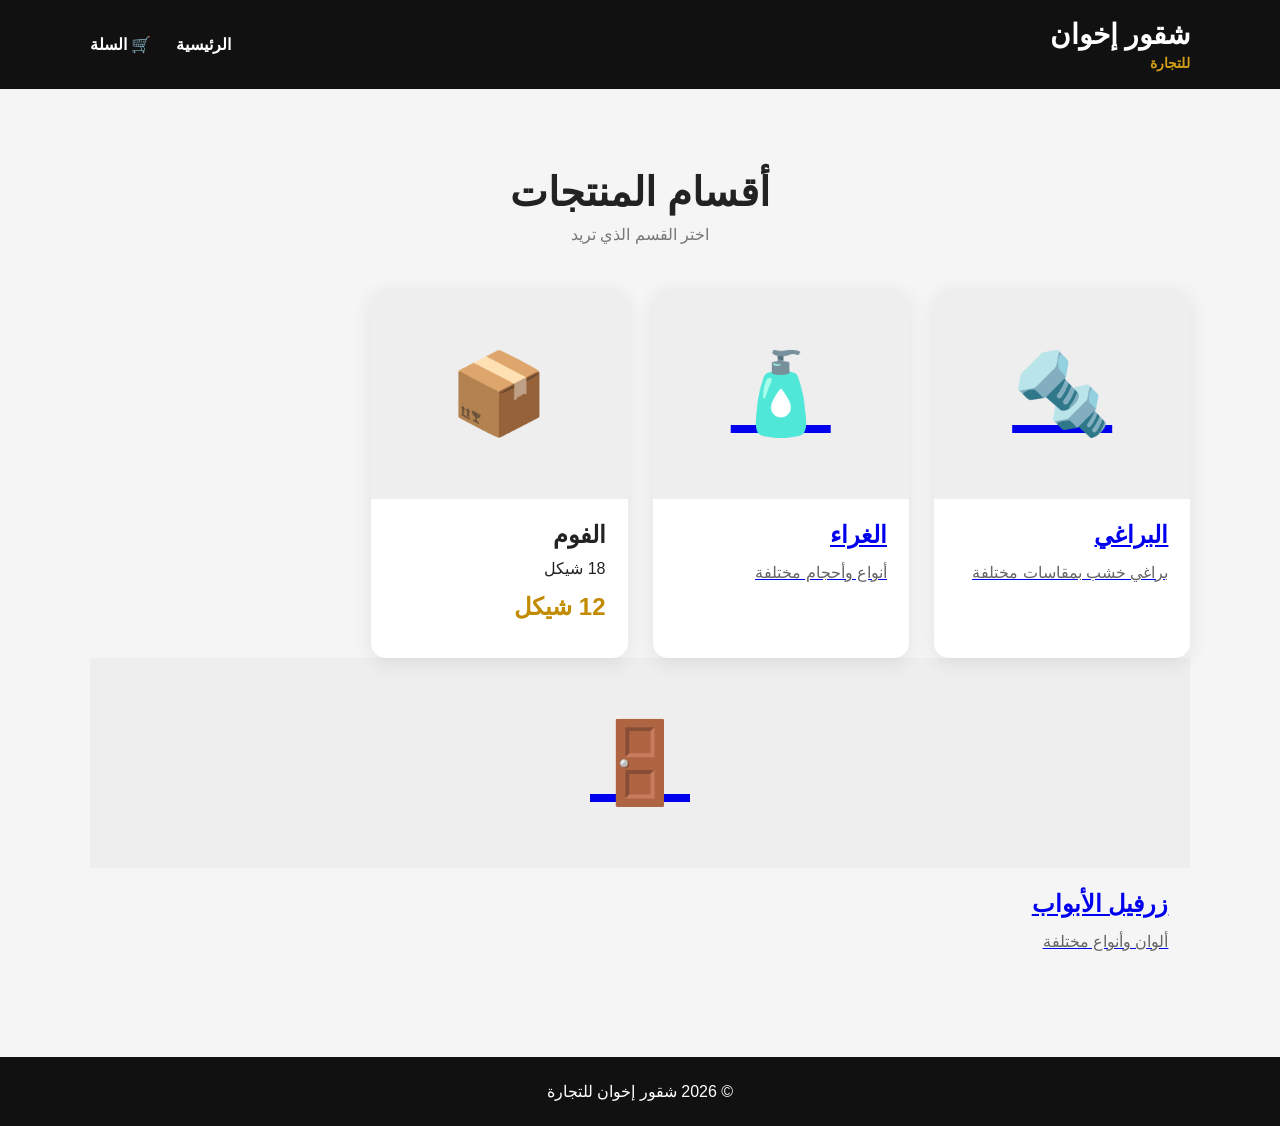
==== index.html @ 34f30102 "Add files via upload" ====
<!DOCTYPE html>
<html lang="ar" dir="rtl">

<head>

    <meta charset="UTF-8">

    <meta name="viewport" content="width=device-width, initial-scale=1.0">

    <title>شقور إخوان للتجارة</title>

    <link rel="stylesheet" href="style.css">

</head>

<body>

<header>

    <div class="logo">
        شقور إخوان
        <span>للتجارة</span>
    </div>

    <nav>

        <a href="index.html">الرئيسية</a>
        <a href="cart.html">
         🛒 السلة
        </a>
    </nav>

</header>


<section class="products">

    <div class="section-title">

        <h2>أقسام المنتجات</h2>

        <p>
            اختر القسم الذي تريد
        </p>

    </div>


    <div class="product-grid">


        <!-- البراغي -->

        <a href="wood-screws.html" class="product-card">

            <div class="product-image">
                🔩
            </div>

            <div class="product-info">

                <h3>البراغي</h3>

                <p>
                    براغي خشب بمقاسات مختلفة
                </p>

            </div>

        </a>


        <!-- الغراء -->

        <a href="glue.html" class="product-card">

            <div class="product-image">
                🧴
            </div>

            <div class="product-info">

                <h3>الغراء</h3>

                <p>
                    أنواع وأحجام مختلفة
                </p>

            </div>

        </a>


        <!-- الفوم -->

        <a class="product-card">

            <div class="product-image">
                📦
            </div>

            <div class="product-info">

                <h3>الفوم</h3>

    <div class="old-price">
    18 شيكل
</div>

<div class="price">
    12 شيكل
</div>
</div>

            </div>

        </div> 


        <!-- الزرفيل -->

        <a href="zarfel.html" class="product-card">

            <div class="product-image">
                🚪
            </div>

            <div class="product-info">

                <h3>زرفيل الأبواب</h3>

                <p>
                    ألوان وأنواع مختلفة
                </p>

            </div>

        </a>


    </div>

</section>


<footer>

    <p>
        © 2026 شقور إخوان للتجارة
    </p>

</footer>

</body>

</html>
---- style.css ----
* {
    margin: 0;
    padding: 0;
    box-sizing: border-box;
}

html {
    scroll-behavior: smooth;
}

body {
    font-family: Arial, sans-serif;
    background: #f5f5f5;
    color: #222;
}

/* الهيدر */

header {
    background: #111;
    color: white;
    padding: 18px 7%;
    display: flex;
    justify-content: space-between;
    align-items: center;
    position: sticky;
    top: 0;
    z-index: 1000;
}

.logo {
    font-size: 28px;
    font-weight: bold;
}

.logo span {
    display: block;
    color: #d4a017;
    font-size: 14px;
    margin-top: 4px;
}

nav {
    display: flex;
    gap: 25px;
}

nav a {
    color: white;
    text-decoration: none;
    font-weight: bold;
}

nav a:hover {
    color: #d4a017;
}

/* الواجهة الرئيسية */

.hero {
    min-height: 600px;
    padding: 80px 7%;
    display: flex;
    align-items: center;
    background:
        linear-gradient(rgba(0,0,0,.72), rgba(0,0,0,.72)),
        url("https://images.unsplash.com/photo-1504148455328-c376907d081c")
        center/cover;
}

.hero-content {
    max-width: 700px;
    color: white;
}

.hero small {
    color: #d4a017;
    font-size: 20px;
    font-weight: bold;
}

.hero h1 {
    font-size: 60px;
    margin: 20px 0;
    line-height: 1.2;
}

.hero h1 span {
    color: #d4a017;
}

.hero p {
    font-size: 20px;
    line-height: 1.8;
}

.main-button {
    display: inline-block;
    margin-top: 30px;
    padding: 15px 30px;
    background: #d4a017;
    color: white;
    text-decoration: none;
    border-radius: 8px;
    font-weight: bold;
}

/* المنتجات */

.products {
    padding: 80px 7%;
}

.section-title {
    text-align: center;
    margin-bottom: 45px;
}

.section-title h2 {
    font-size: 40px;
    margin-bottom: 10px;
}

.section-title p {
    color: #777;
}

.product-grid {
    display: grid;
    grid-template-columns: repeat(4, 1fr);
    gap: 25px;
}

.product-card {
    background: white;
    border-radius: 15px;
    overflow: hidden;
    box-shadow: 0 5px 20px rgba(0,0,0,.08);
    transition: .3s;
}

.product-card:hover {
    transform: translateY(-8px);
}

.product-image {
    height: 210px;
    display: flex;
    align-items: center;
    justify-content: center;
    background: #eee;
    font-size: 80px;
}

.product-info {
    padding: 22px;
}

.product-info h3 {
    font-size: 24px;
    margin-bottom: 10px;
}

.product-info p {
    color: #666;
    line-height: 1.7;
}

.price {
    font-size: 24px;
    font-weight: bold;
    color: #c28b00;
    margin: 15px 0;
}

.order-button {
    display: block;
    text-align: center;
    background: #111;
    color: white;
    padding: 12px;
    border-radius: 7px;
    text-decoration: none;
}

.order-button:hover {
    background: #d4a017;
}

/* قسم البراغي */

.screws {
    background: #111;
    color: white;
    padding: 80px 7%;
}

.screws .section-title p {
    color: #bbb;
}

.screw-boxes {
    display: grid;
    grid-template-columns: repeat(3, 1fr);
    gap: 25px;
}

.screw-box {
    background: #1d1d1d;
    border: 1px solid #333;
    padding: 30px;
    border-radius: 15px;
    text-align: center;
}

.screw-icon {
    font-size: 60px;
    margin-bottom: 15px;
}

.screw-box h3 {
    font-size: 25px;
    margin-bottom: 12px;
}

.screw-box p {
    color: #bbb;
    line-height: 1.7;
}

/* من نحن */

.about {
    padding: 80px 7%;
    text-align: center;
}

.about-content {
    max-width: 800px;
    margin: auto;
}

.about h2 {
    font-size: 40px;
    margin-bottom: 20px;
}

.about p {
    color: #666;
    font-size: 19px;
    line-height: 2;
}

/* التواصل */

.contact {
    background: #d4a017;
    padding: 70px 7%;
    text-align: center;
    color: white;
}

.contact h2 {
    font-size: 40px;
    margin-bottom: 20px;
}

.contact p {
    font-size: 20px;
    margin: 12px;
}

.whatsapp {
    display: inline-block;
    margin-top: 25px;
    padding: 15px 30px;
    background: #25D366;
    color: white;
    text-decoration: none;
    border-radius: 8px;
    font-weight: bold;
}

/* الفوتر */

footer {
    background: #111;
    color: white;
    text-align: center;
    padding: 25px;
}

/* الموبايل */

@media (max-width: 900px) {

    .product-grid {
        grid-template-columns: repeat(2, 1fr);
    }

    .screw-boxes {
        grid-template-columns: 1fr;
    }
}

@media (max-width: 650px) {

    header {
        flex-direction: column;
        gap: 18px;
    }

    nav {
        gap: 12px;
        flex-wrap: wrap;
        justify-content: center;
    }

    .hero {
        min-height: 500px;
    }

    .hero h1 {
        font-size: 42px;
    }

    .hero p {
        font-size: 17px;
    }

    .p.product-grid {
    display: grid;
    grid-template-columns: repeat(4, 1fr);
    gap: 25px;
}roduct-grid {
          

    .section-title h2,
    .about h2,
    .contact h2 {
        font-size: 32px;
    }
}.screw-box {
    text-decoration: none;
    color: white;
    cursor: pointer;
}

.screw-box:hover {
    transform: translateY(-5px);
    transition: 0.3s;
}.old-price {
    color: #999;
    text-decoration: line-through;
    margin-top: 18px;
}.product-card {
    text-decoration: none;
    color: inherit;
}

.product-card:hover {
    color: inherit; } } 
    /* اختيار الكمية */

.quantity-box {

    display: flex;

    align-items: center;

    gap: 10px;

    margin: 15px 0;

}


.quantity-box input {

    width: 70px;

    padding: 10px;

    border: 1px solid #ccc;

    border-radius: 6px;

    font-size: 16px;

    text-align: center;

}



/* زر إضافة للسلة */

.add-to-cart {

    width: 100%;

    border: none;

    background: #111;

    color: white;

    padding: 13px;

    border-radius: 7px;

    cursor: pointer;

    font-size: 16px;

}


.add-to-cart:hover {

    background: #d4a017;

}



/* السلة */

.cart {

    max-width: 900px;

    margin: 60px auto;

    padding: 30px;

    background: white;

    border-radius: 15px;

    box-shadow:
        0 5px 20px
        rgba(0,0,0,.08);

}


.cart h2 {

    margin-bottom: 25px;

}



/* المنتج داخل السلة */

.cart-item {

    display: flex;

    align-items: center;

    justify-content: space-between;

    gap: 15px;

    padding: 15px 0;

    border-bottom:
        1px solid #ddd;

}


.cart-product {

    display: flex;

    flex-direction: column;

    gap: 10px;

}


.cart-quantity {

    display: flex;

    align-items: center;

    gap: 10px;

}


.cart-quantity button {

    border: none;

    padding: 7px 11px;

    border-radius: 5px;

    cursor: pointer;

    font-size: 16px;

}



/* سعر المنتج */

.cart-price {

    font-weight: bold;

}



/* زر الحذف */

.remove-item {

    border: none;

    padding: 7px 12px;

    border-radius: 5px;

    cursor: pointer;

}



/* المجموع */

.cart-total {

    margin-top: 25px;

    font-size: 24px;

    font-weight: bold;

}



/* إرسال واتساب */

.send-order {

    width: 100%;

    margin-top: 20px;

    border: none;

    background: #25D366;

    color: white;

    padding: 15px;

    border-radius: 8px;

    font-size: 18px;

    font-weight: bold;

    cursor: pointer;

}
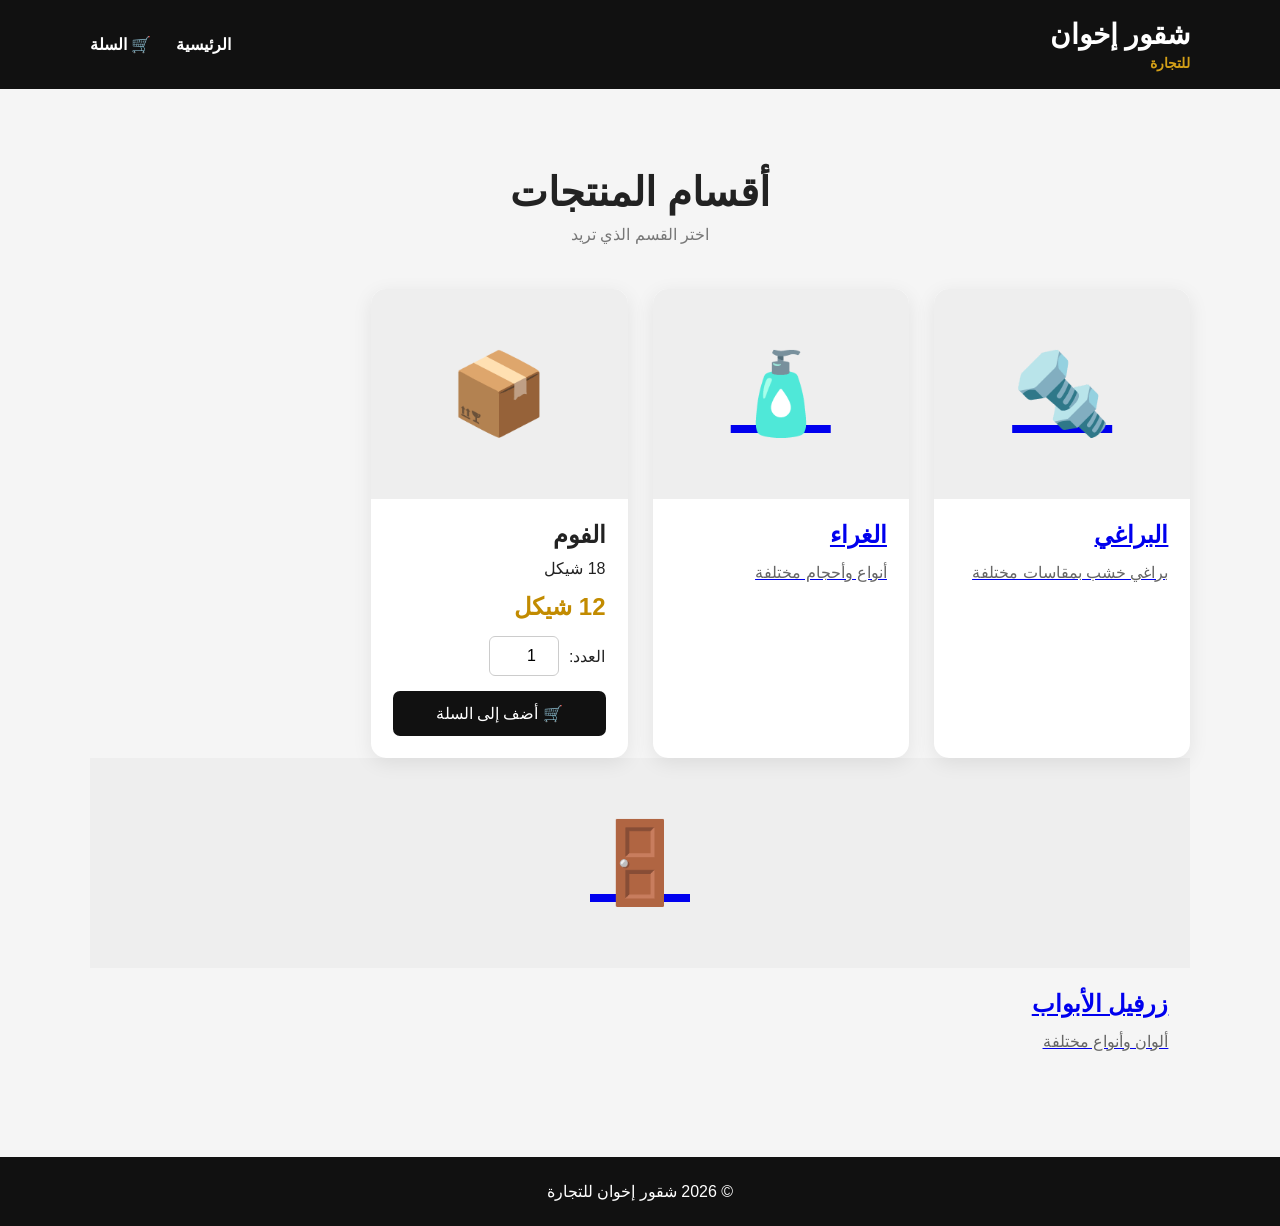
==== commit 8cebcb97: "Add files via upload" ====
--- a/index.html
+++ b/index.html
@@ -110,6 +110,32 @@
 <div class="price">
     12 شيكل
 </div>
+         <div class="quantity-box">
+
+    <label>
+        العدد:
+    </label>
+
+
+    <input
+        type="number"
+        min="1"
+        value="1"
+        class="quantity">
+
+
+</div>
+
+
+
+<button
+    class="add-to-cart"
+    data-name="فوم"
+    data-price="12">
+
+    🛒 أضف إلى السلة
+
+</button>
 </div>
 
             </div>
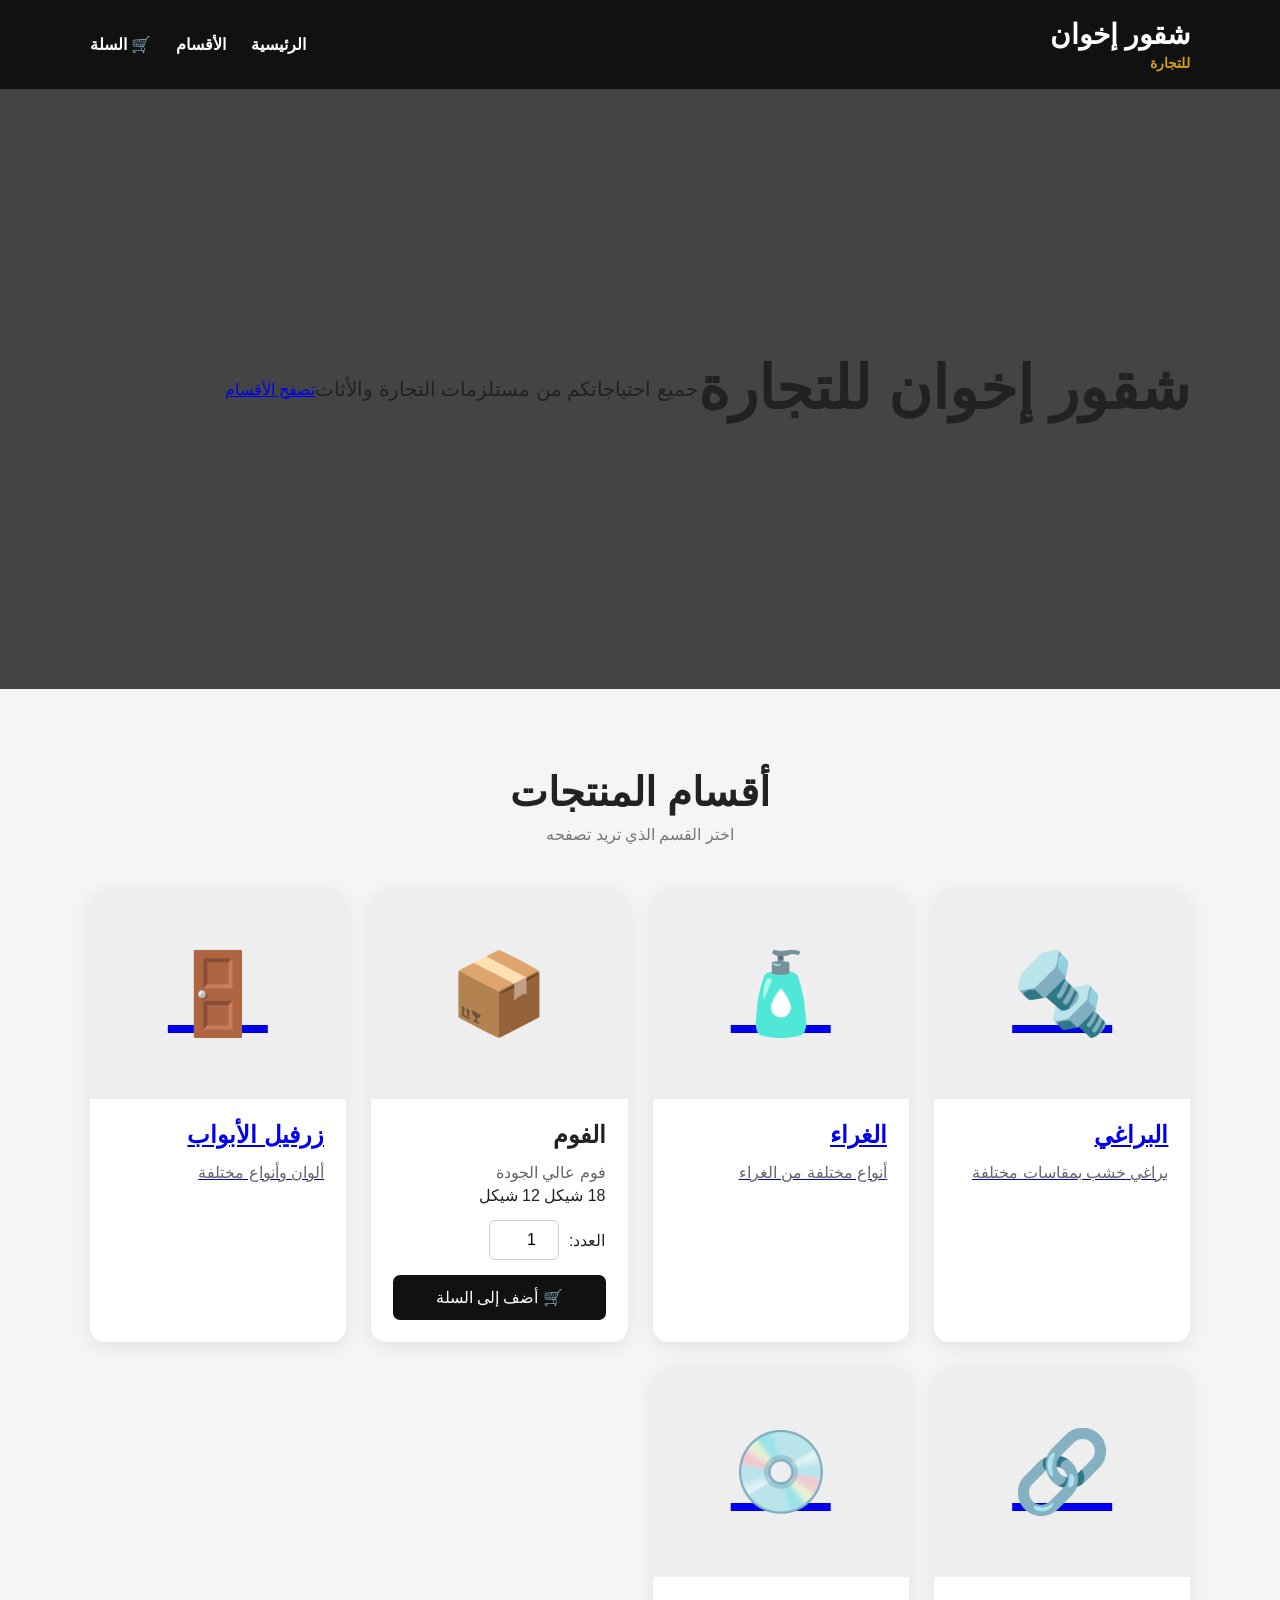
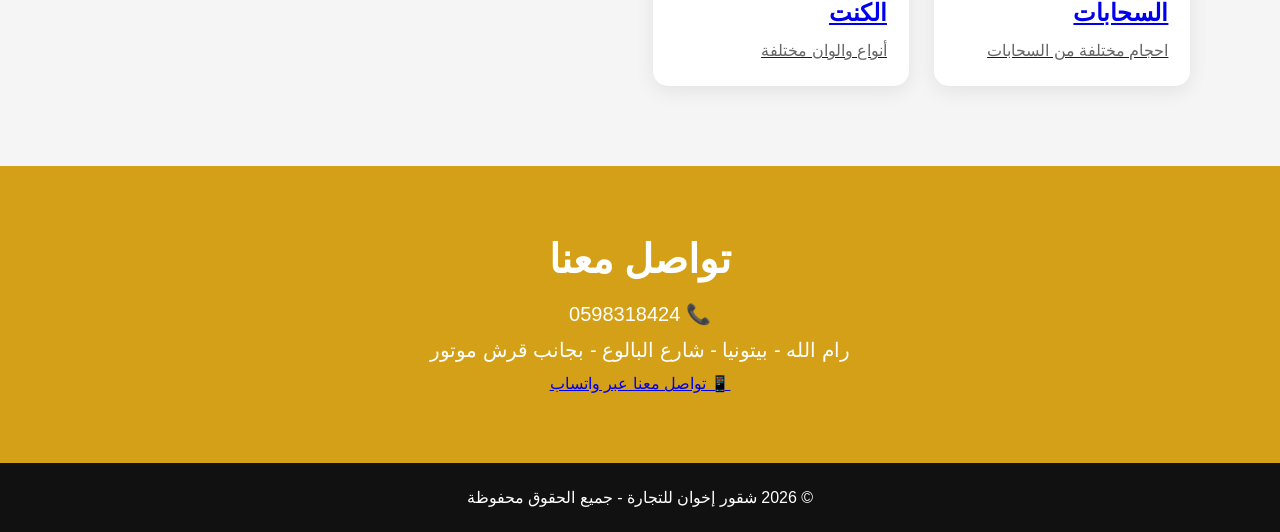
==== commit 2027787e: "Add files via upload" ====
--- a/index.html
+++ b/index.html
@@ -13,39 +13,85 @@
 
 </head>
 
+
 <body>
 
+
+<!-- رأس الموقع -->
+
 <header>
 
     <div class="logo">
+
         شقور إخوان
+
         <span>للتجارة</span>
+
     </div>
 
+
     <nav>
 
-        <a href="index.html">الرئيسية</a>
+        <a href="index.html">
+            الرئيسية
+        </a>
+
+        <a href="#products">
+            الأقسام
+        </a>
+
         <a href="cart.html">
-         🛒 السلة
-        </a>
+            🛒 السلة
+        </a>
+
     </nav>
 
+
 </header>
 
 
-<section class="products">
+
+<!-- العنوان الرئيسي -->
+
+<section class="hero">
+
+    <h1>
+        شقور إخوان للتجارة
+    </h1>
+
+    <p>
+        جميع احتياجاتكم من مستلزمات التجارة والأثاث
+    </p>
+
+    <a href="#products" class="hero-button">
+
+        تصفح الأقسام
+
+    </a>
+
+</section>
+
+
+
+<!-- الأقسام -->
+
+<section class="products" id="products">
+
 
     <div class="section-title">
 
-        <h2>أقسام المنتجات</h2>
+        <h2>
+            أقسام المنتجات
+        </h2>
 
         <p>
-            اختر القسم الذي تريد
+            اختر القسم الذي تريد تصفحه
         </p>
 
     </div>
 
 
+
     <div class="product-grid">
 
 
@@ -54,12 +100,17 @@
         <a href="wood-screws.html" class="product-card">
 
             <div class="product-image">
+
                 🔩
-            </div>
-
-            <div class="product-info">
-
-                <h3>البراغي</h3>
+
+            </div>
+
+
+            <div class="product-info">
+
+                <h3>
+                    البراغي
+                </h3>
 
                 <p>
                     براغي خشب بمقاسات مختلفة
@@ -70,90 +121,121 @@
         </a>
 
 
+
         <!-- الغراء -->
 
         <a href="glue.html" class="product-card">
 
             <div class="product-image">
+
                 🧴
-            </div>
-
-            <div class="product-info">
-
-                <h3>الغراء</h3>
-
-                <p>
-                    أنواع وأحجام مختلفة
-                </p>
-
-            </div>
-
-        </a>
+
+            </div>
+
+
+            <div class="product-info">
+
+                <h3>
+                    الغراء
+                </h3>
+
+                <p>
+                    أنواع مختلفة من الغراء
+                </p>
+
+            </div>
+
+        </a>
+
 
 
         <!-- الفوم -->
 
-        <a class="product-card">
-
-            <div class="product-image">
+        <div class="product-card foam-card">
+
+
+            <div class="product-image">
+
                 📦
-            </div>
-
-            <div class="product-info">
-
-                <h3>الفوم</h3>
-
-    <div class="old-price">
-    18 شيكل
-</div>
-
-<div class="price">
-    12 شيكل
-</div>
-         <div class="quantity-box">
-
-    <label>
-        العدد:
-    </label>
-
-
-    <input
-        type="number"
-        min="1"
-        value="1"
-        class="quantity">
-
-
-</div>
-
-
-
-<button
-    class="add-to-cart"
-    data-name="فوم"
-    data-price="12">
-
-    🛒 أضف إلى السلة
-
-</button>
-</div>
-
-            </div>
-
-        </div> 
-
-
-        <!-- الزرفيل -->
+
+            </div>
+
+
+            <div class="product-info">
+
+                <h3>
+                    الفوم
+                </h3>
+
+                <p>
+                    فوم عالي الجودة
+                </p>
+
+
+                <div class="foam-price">
+
+                    <span class="old-price">
+                        18 شيكل
+                    </span>
+
+
+                    <span class="new-price">
+                        12 شيكل
+                    </span>
+
+                </div>
+
+
+                <div class="quantity-box">
+
+                    <label>
+                        العدد:
+                    </label>
+
+
+                    <input
+                        type="number"
+                        min="1"
+                        value="1"
+                        class="quantity">
+
+
+                </div>
+
+
+                <button
+                    class="add-to-cart"
+                    data-name="فوم"
+                    data-price="12">
+
+                    🛒 أضف إلى السلة
+
+                </button>
+
+
+            </div>
+
+
+        </div>
+
+
+
+        <!-- زرفيل الأبواب -->
 
         <a href="zarfel.html" class="product-card">
 
             <div class="product-image">
+
                 🚪
-            </div>
-
-            <div class="product-info">
-
-                <h3>زرفيل الأبواب</h3>
+
+            </div>
+
+
+            <div class="product-info">
+
+                <h3>
+                    زرفيل الأبواب
+                </h3>
 
                 <p>
                     ألوان وأنواع مختلفة
@@ -164,19 +246,118 @@
         </a>
 
 
+
+        <!-- السحابات -->
+
+        <a href="zippers.html" class="product-card">
+
+            <div class="product-image">
+
+                🔗
+
+            </div>
+
+
+            <div class="product-info">
+
+                <h3>
+                    السحابات
+                </h3>
+
+                <p>
+                    احجام مختلفة من السحابات
+                </p>
+
+            </div>
+
+        </a>
+
+        <!-- الكنت -->
+
+        <a href="kant.html" class="product-card">
+
+         <div class="product-image">
+
+          💿
+
+          </div>
+
+         <div class="product-info">
+
+             <h3>
+            الكنت
+             </h3>
+
+            <p>
+              أنواع والوان مختلفة
+            </p>
+
+         </div>
+
+
+
     </div>
 
+</a>
+
 </section>
 
 
+
+<!-- التواصل -->
+
+<section class="contact">
+
+
+    <h2>
+        تواصل معنا
+    </h2>
+
+
+    <p>
+
+        📞 0598318424
+
+    </p>
+
+
+    <p>
+
+        رام الله - بيتونيا - شارع البالوع - بجانب قرش موتور
+
+    </p>
+
+
+    <a
+        href="https://wa.me/970598318424"
+        target="_blank"
+        class="whatsapp-button">
+
+        📱 تواصل معنا عبر واتساب
+
+    </a>
+
+
+</section>
+
+
+
+<!-- الفوتر -->
+
 <footer>
 
     <p>
-        © 2026 شقور إخوان للتجارة
+
+        © 2026 شقور إخوان للتجارة - جميع الحقوق محفوظة
+
     </p>
 
 </footer>
 
+
+<script src="script.js"></script>
+
+
 </body>
 
 </html>
--- a/style.css
+++ b/style.css
@@ -575,4 +575,19 @@
 
     cursor: pointer;
 
+}
+.kant-grid {
+    display: grid;
+    grid-template-columns: repeat(4, 1fr);
+    gap: 20px;
+    max-width: 1200px;
+    margin: auto;
+    padding: 20px;
+}
+@media (max-width: 768px) {
+
+    .kant-grid {
+        grid-template-columns: repeat(2, 1fr);
+    }
+
 }
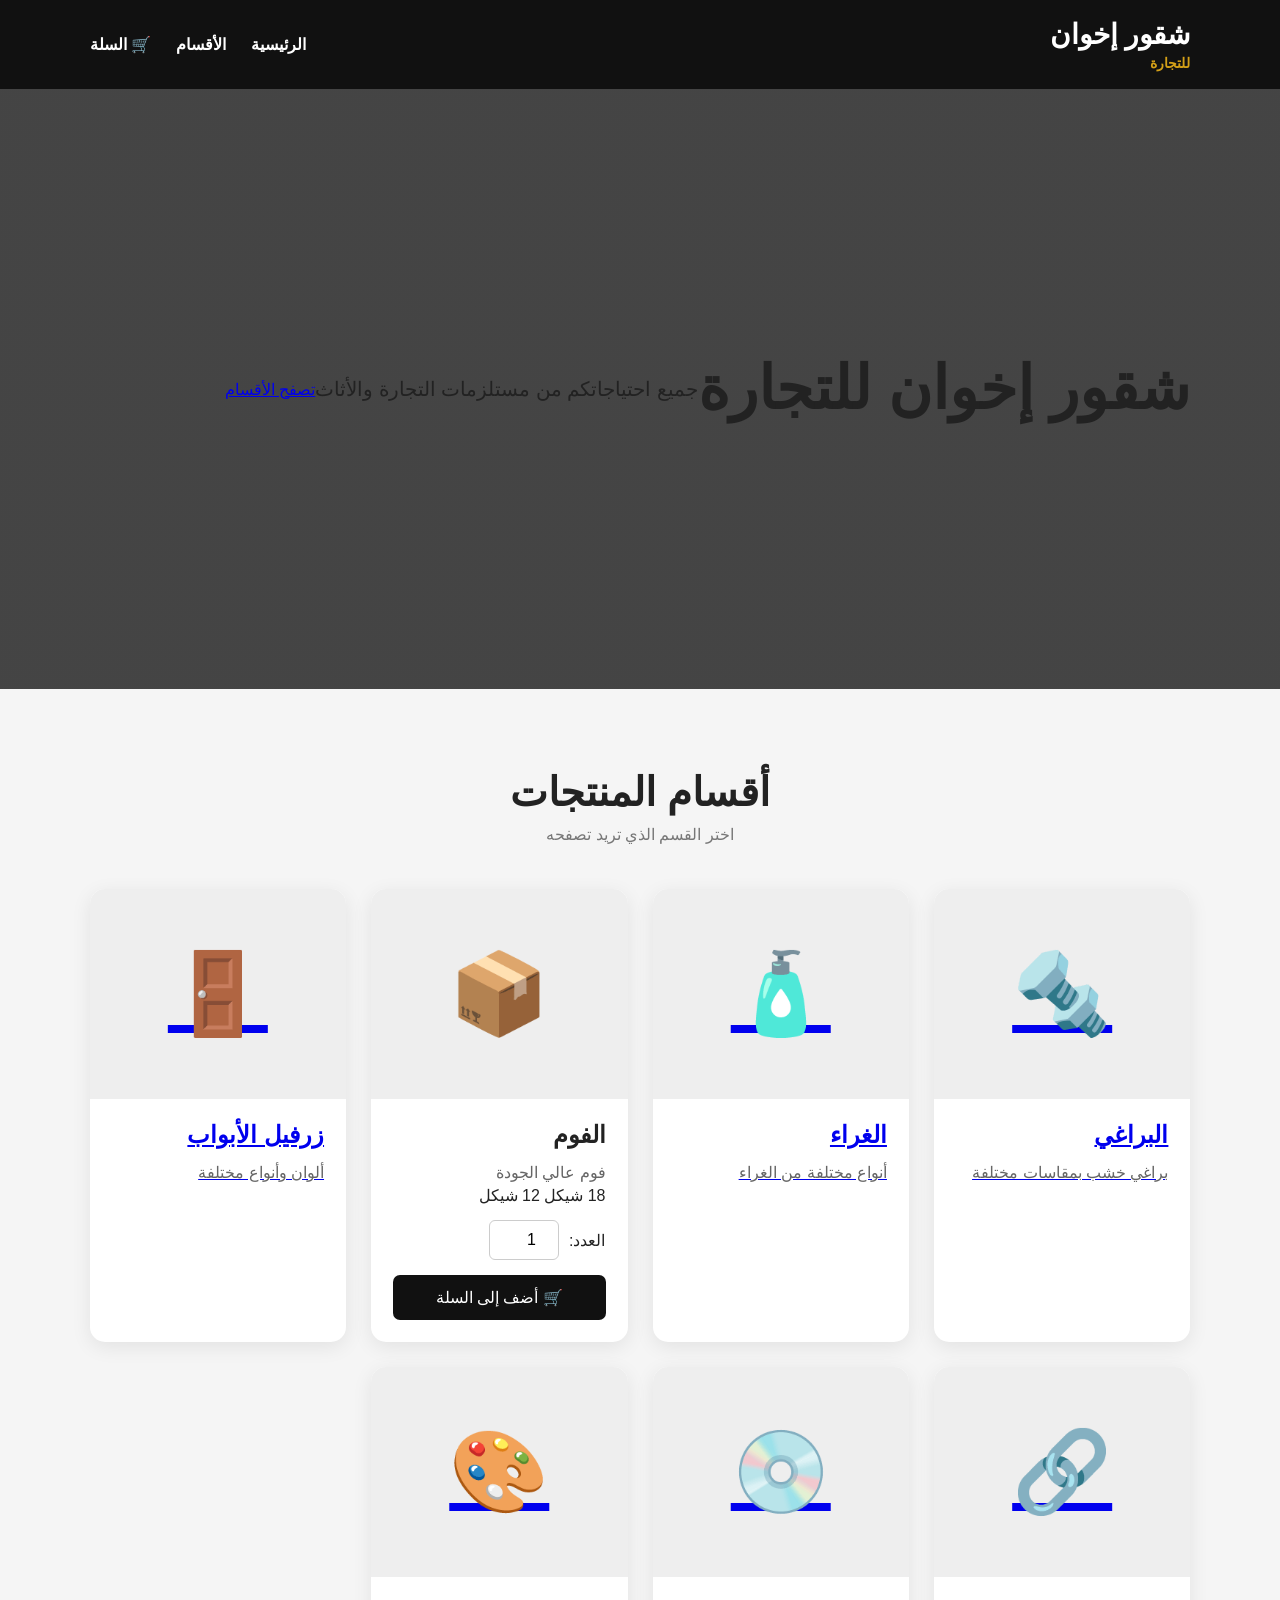
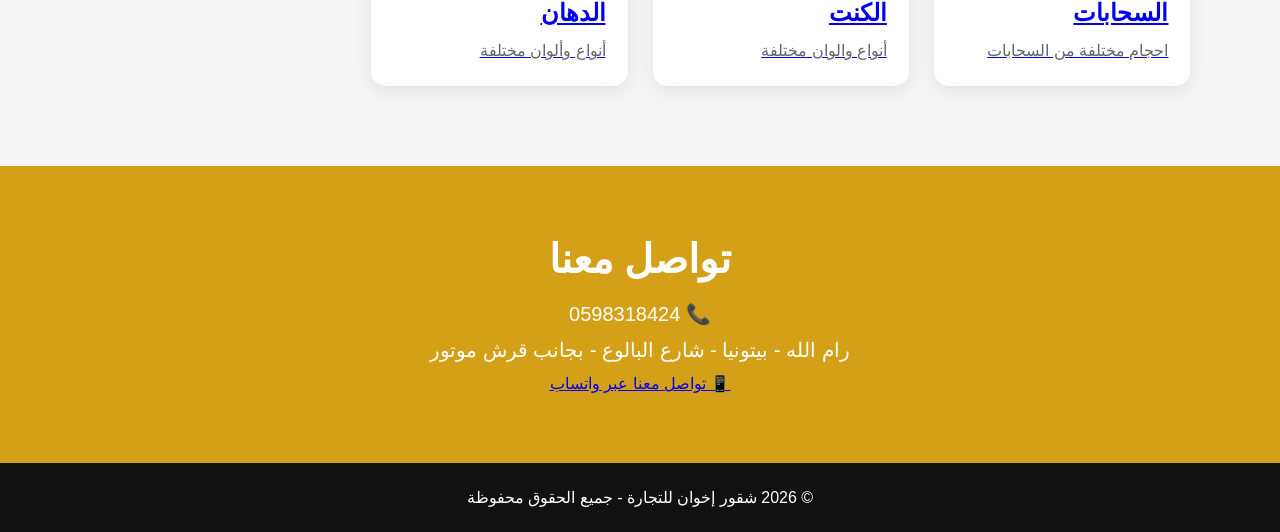
==== commit a6320e2b: "Add files via upload" ====
--- a/index.html
+++ b/index.html
@@ -294,6 +294,29 @@
 
          </div>
 
+<!-- الدهان -->
+
+       <a href="paint.html" class="product-card">
+
+              <div class="product-image">
+
+        🎨
+
+        </div>
+
+         <div class="product-info">
+
+           <h3>
+            الدهان
+           </h3>
+
+          <p>
+            أنواع وألوان مختلفة
+          </p>
+
+          </div>
+
+      </a>
 
 
     </div>
--- a/style.css
+++ b/style.css
@@ -590,4 +590,9 @@
         grid-template-columns: repeat(2, 1fr);
     }
 
+}
+.products-grid {
+    display: grid;
+    grid-template-columns: repeat(4, 1fr);
+    gap: 20px;
 }
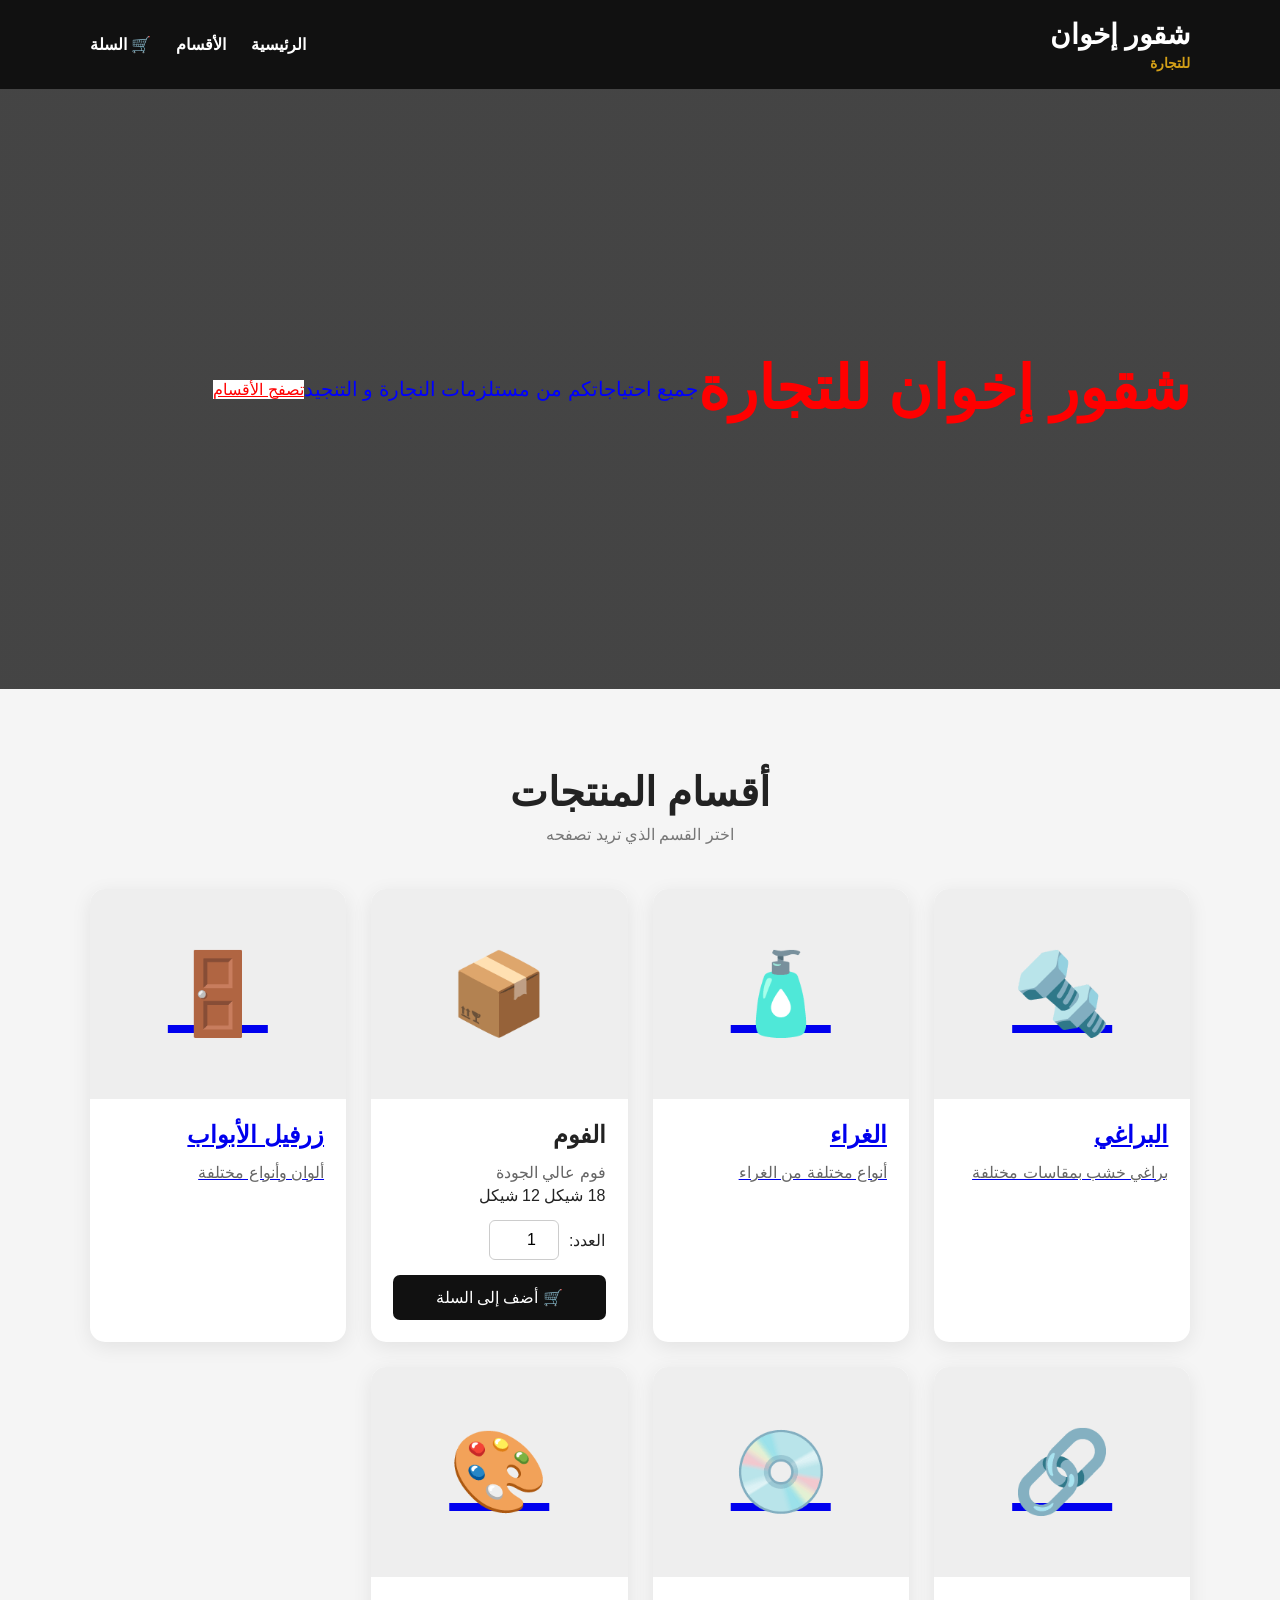
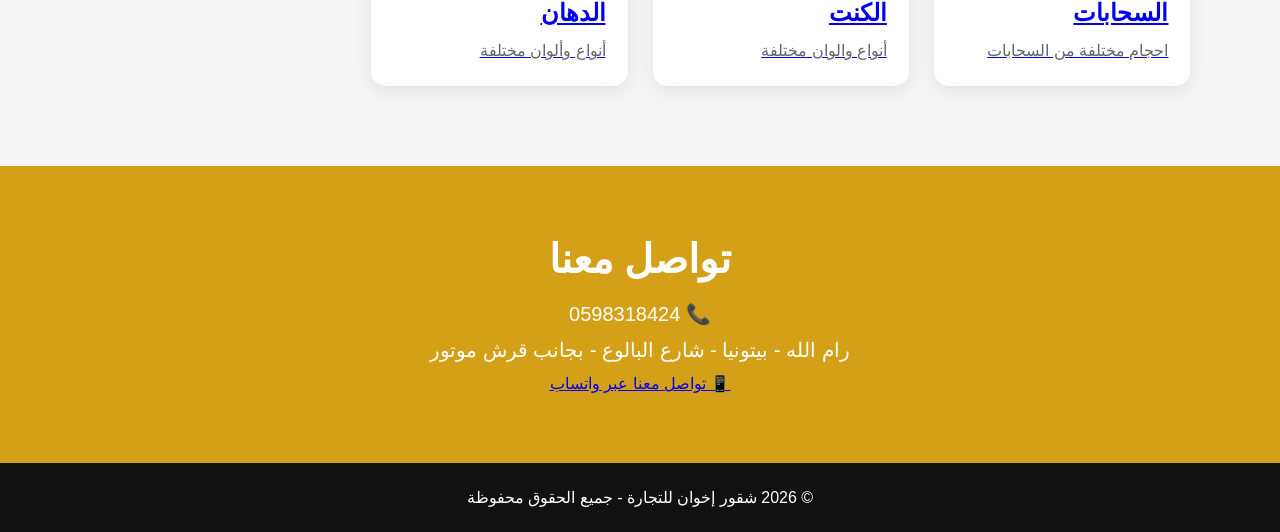
==== commit 9247db6a: "Add files via upload" ====
--- a/index.html
+++ b/index.html
@@ -60,7 +60,7 @@
     </h1>
 
     <p>
-        جميع احتياجاتكم من مستلزمات التجارة والأثاث
+        جميع احتياجاتكم من مستلزمات النجارة و التنجيد 
     </p>
 
     <a href="#products" class="hero-button">
--- a/style.css
+++ b/style.css
@@ -595,4 +595,41 @@
     display: grid;
     grid-template-columns: repeat(4, 1fr);
     gap: 20px;
+}
+.zippers-grid {
+    display: grid;
+    grid-template-columns: repeat(4, 1fr);
+    gap: 20px;
+    max-width: 1200px;
+    margin: auto;
+    padding: 20px;
+}
+@media (max-width: 768px) {
+
+    .zippers-grid {
+        grid-template-columns: repeat(2, 1fr);
+        gap: 15px;
+        padding: 10px;
+    }
+
+}
+.hero h1,
+.hero p {
+    color: red !important;
+}
+
+.hero-button {
+    color: red !important;
+    background-color: white;
+}
+.hero h1 {
+    color: red !important;
+}
+
+.hero p {
+    color: blue !important;
+}
+
+.hero-button {
+    color: red !important;
 }
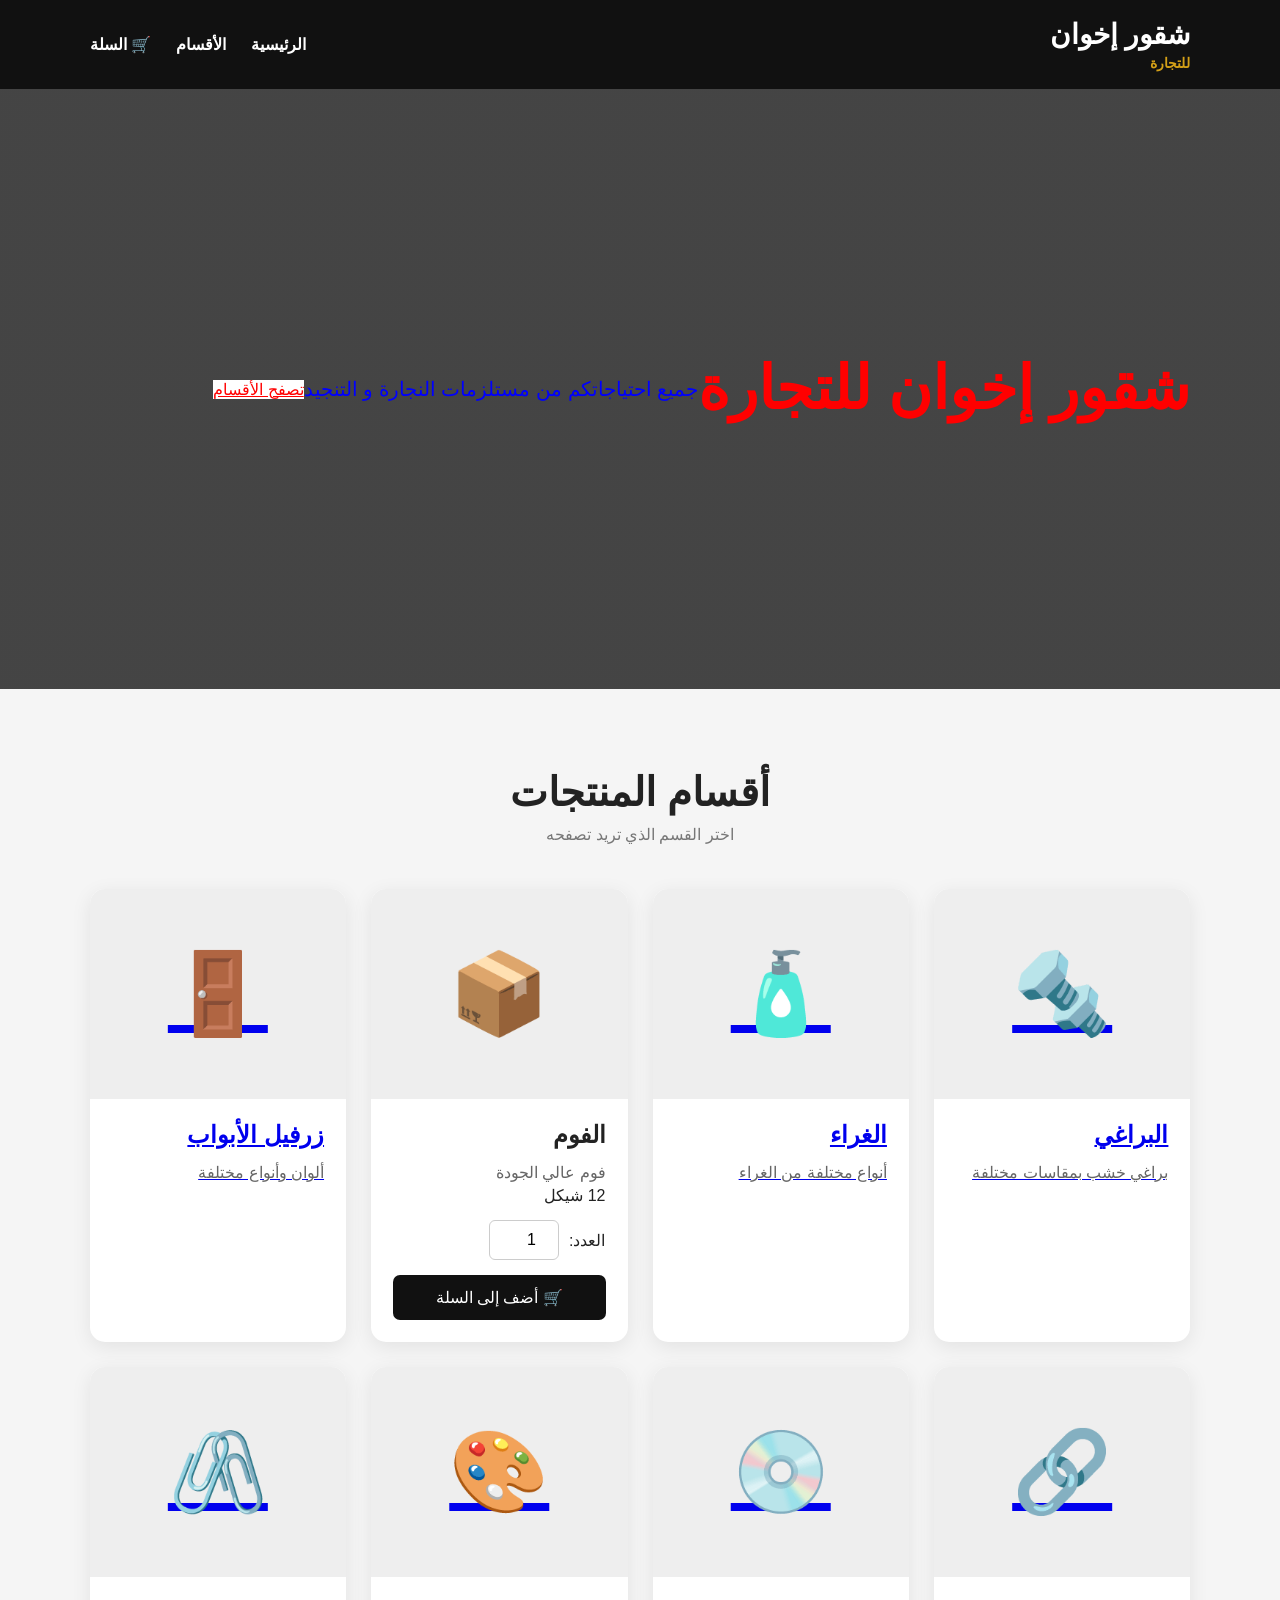
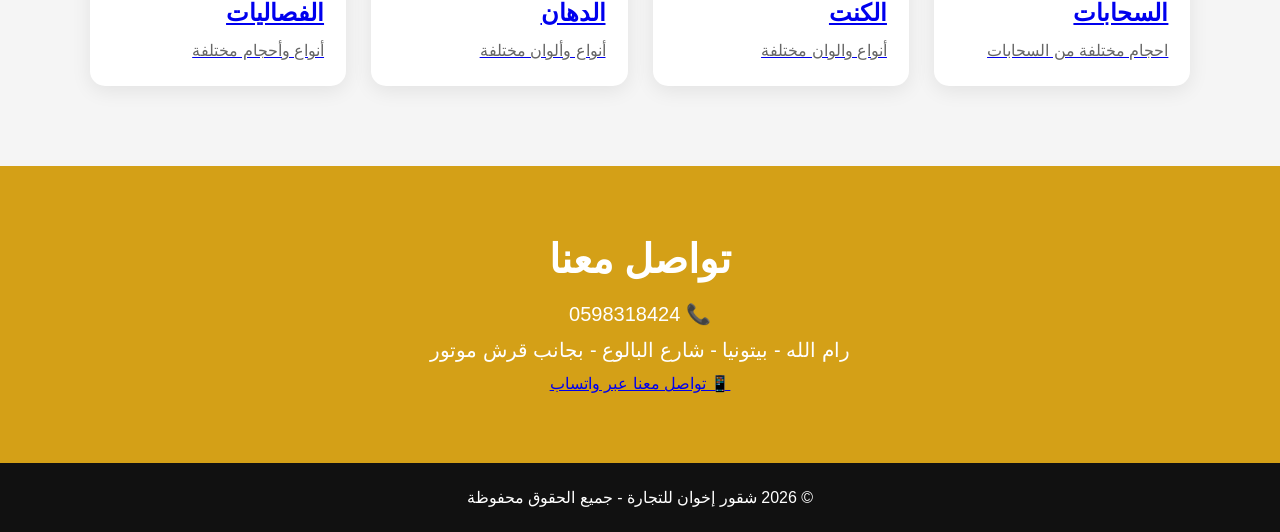
==== commit 9f303a7f: "Add files via upload" ====
--- a/index.html
+++ b/index.html
@@ -175,8 +175,8 @@
                 <div class="foam-price">
 
                     <span class="old-price">
-                        18 شيكل
-                    </span>
+                        
+                                            </span>
 
 
                     <span class="new-price">
@@ -316,8 +316,32 @@
 
           </div>
 
-      </a>
-
+        </a>
+
+                  <!-- الفصاليات -->
+
+        <a href="fasaliyat.html" class="product-card">
+
+         <div class="product-image">
+
+        🖇️
+
+        </div>
+
+
+            <div class="product-info">
+
+        <h3>
+            الفصاليات
+        </h3>
+
+        <p>
+            أنواع وأحجام مختلفة
+        </p>
+
+           </div>
+
+        </a>
 
     </div>
 
--- a/style.css
+++ b/style.css
@@ -632,4 +632,22 @@
 
 .hero-button {
     color: red !important;
+}
+.fasaliyat-grid {
+    display: grid;
+    grid-template-columns: repeat(4, 1fr);
+    gap: 20px;
+    max-width: 1200px;
+    margin: auto;
+    padding: 20px;
+}
+
+@media (max-width: 768px) {
+
+    .fasaliyat-grid {
+        grid-template-columns: repeat(2, 1fr);
+        gap: 15px;
+        padding: 10px;
+    }
+
 }
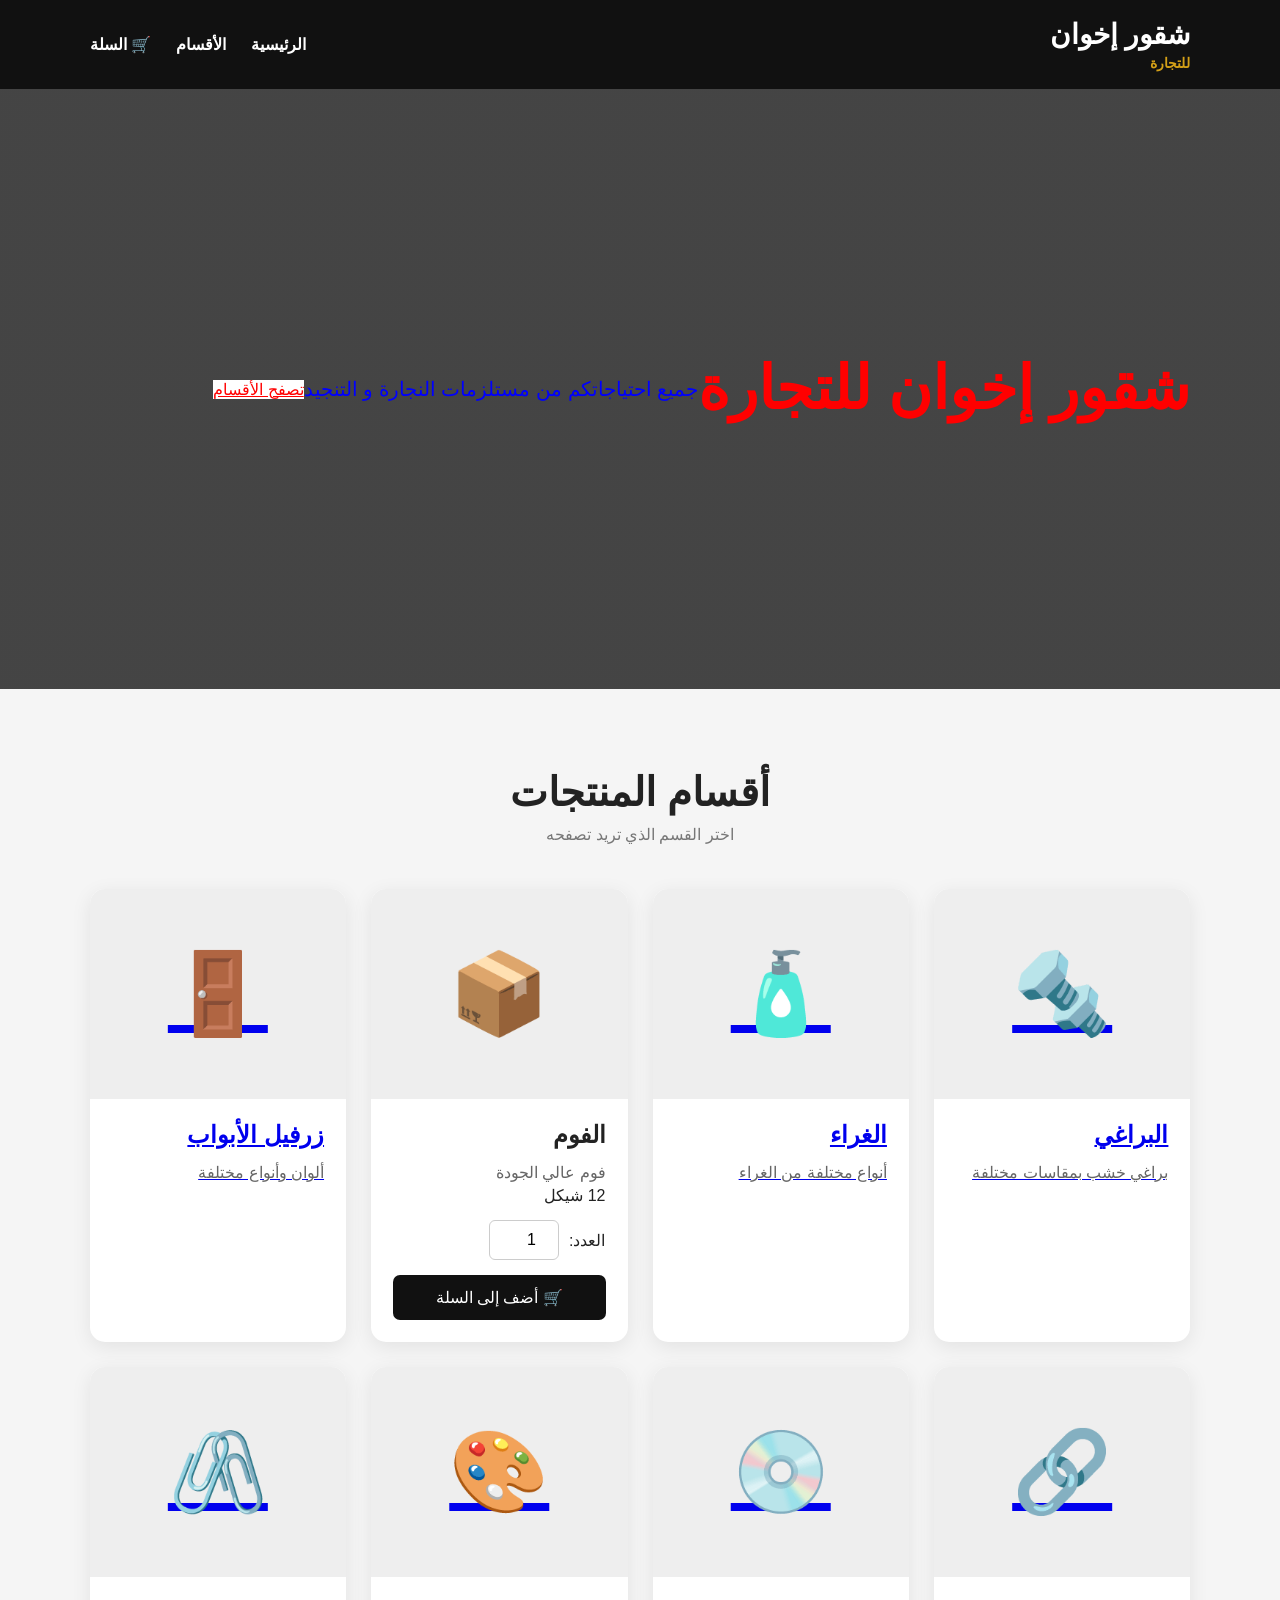
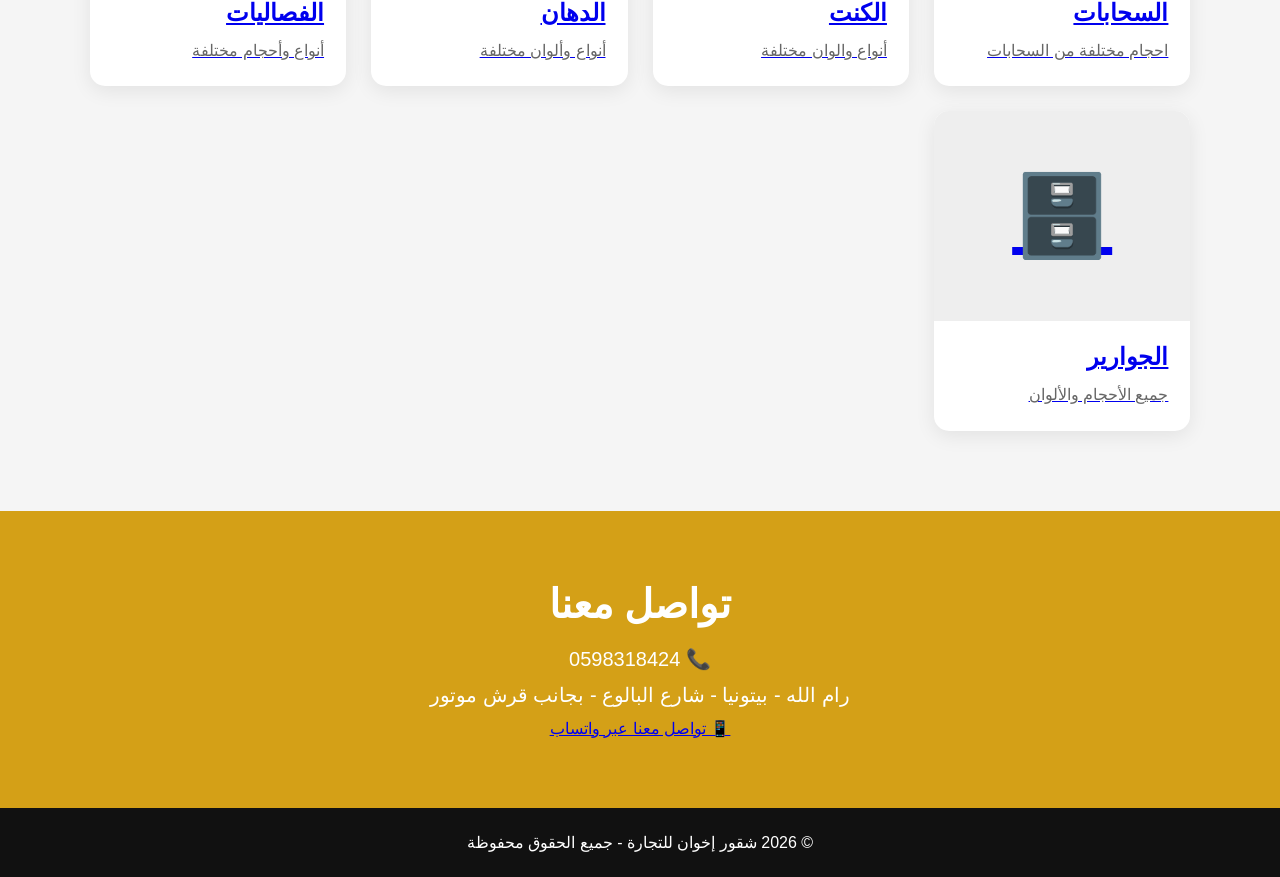
==== commit 6d379460: "Add files via upload" ====
--- a/index.html
+++ b/index.html
@@ -343,6 +343,30 @@
 
         </a>
 
+        <!-- الجوارير -->
+
+        <a href="drawers.html" class="product-card">
+
+                <div class="product-image">
+
+                🗄️
+
+                </div>
+
+
+         <div class="product-info">
+
+            <h3>
+               الجوارير
+            </h3>
+
+             <p>
+            جميع الأحجام والألوان
+             </p>
+
+         </div>
+
+        </a>
     </div>
 
 </a>
--- a/style.css
+++ b/style.css
@@ -650,4 +650,32 @@
         padding: 10px;
     }
 
+}
+.drawers-grid {
+    display: grid;
+    grid-template-columns: repeat(4, 1fr);
+    gap: 20px;
+    max-width: 1200px;
+    margin: auto;
+    padding: 20px;
+}
+
+.all-sizes {
+    text-align: center;
+    font-size: 28px;
+    font-weight: bold;
+    margin: 40px auto;
+    padding: 20px;
+}
+
+@media (max-width: 768px) {
+
+    .drawers-grid {
+        grid-template-columns: repeat(2, 1fr);
+    }
+
+    .all-sizes {
+        font-size: 22px;
+    }
+
 }
